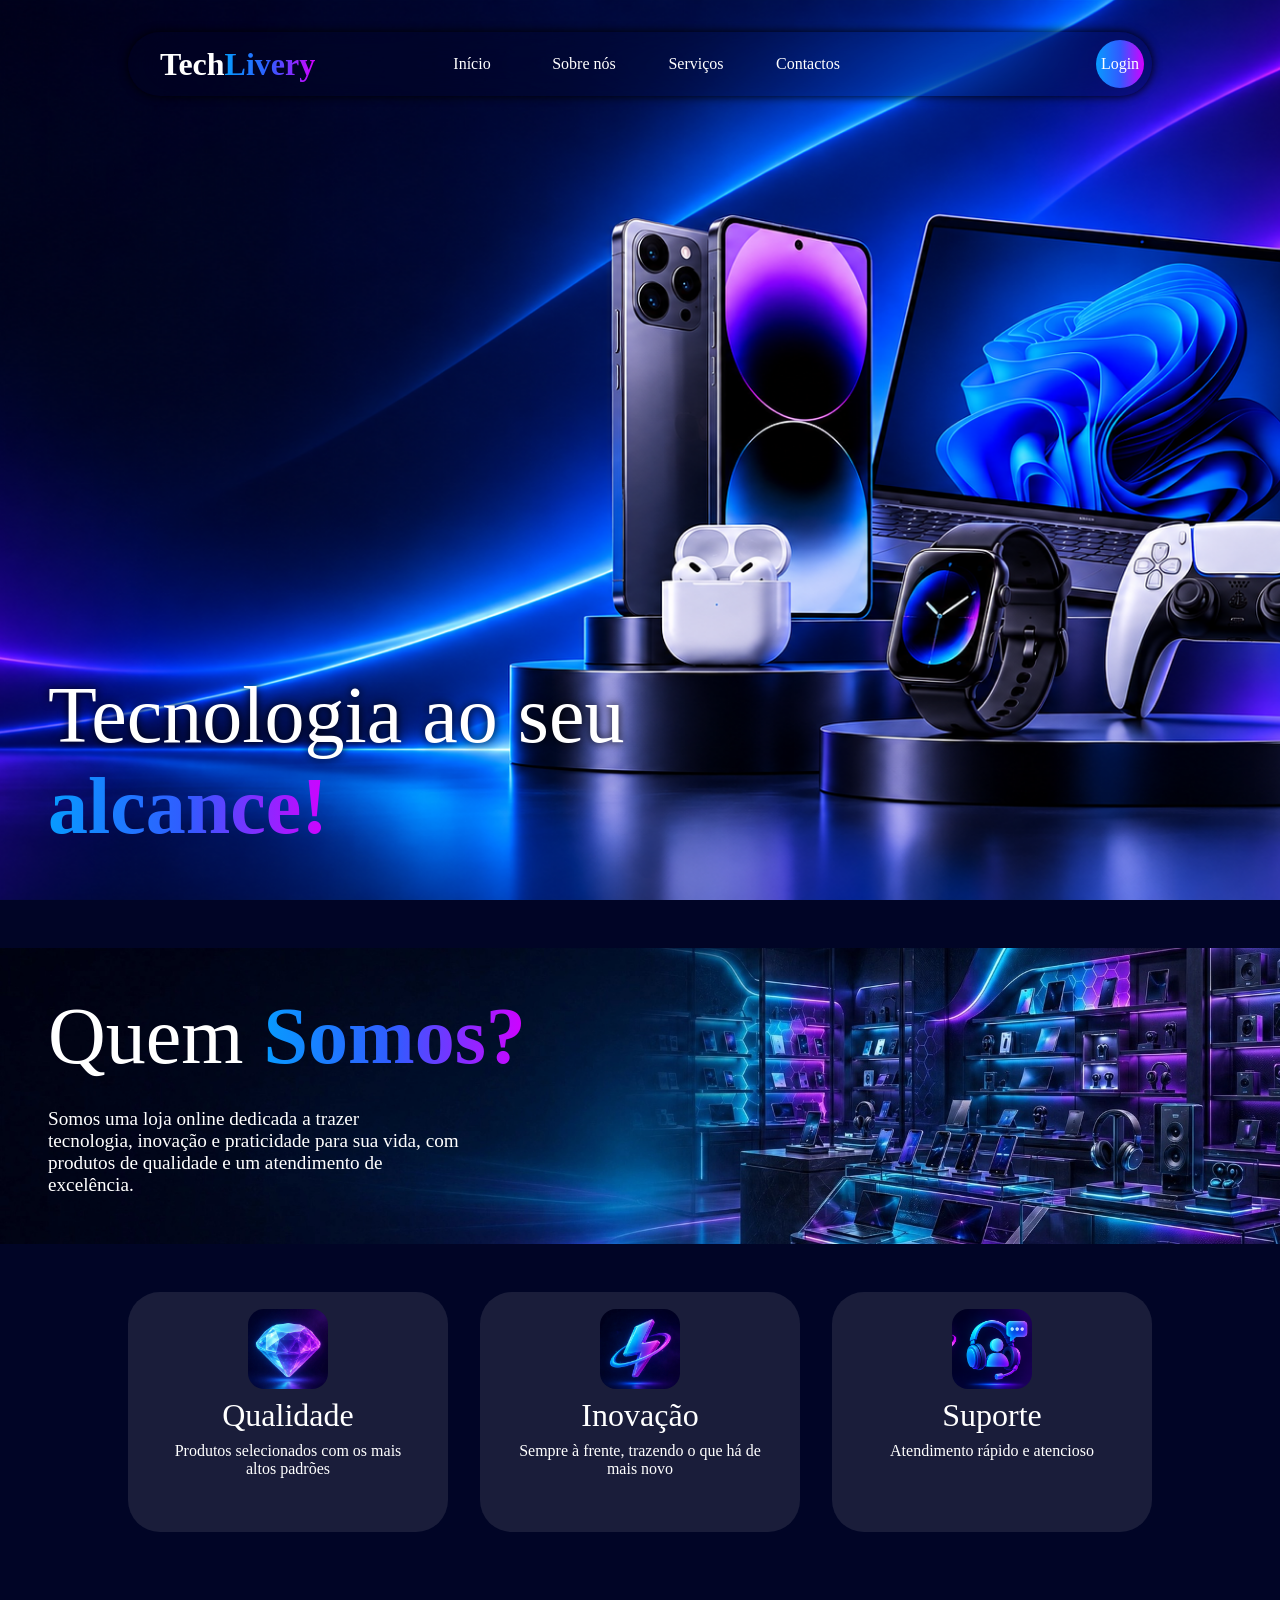
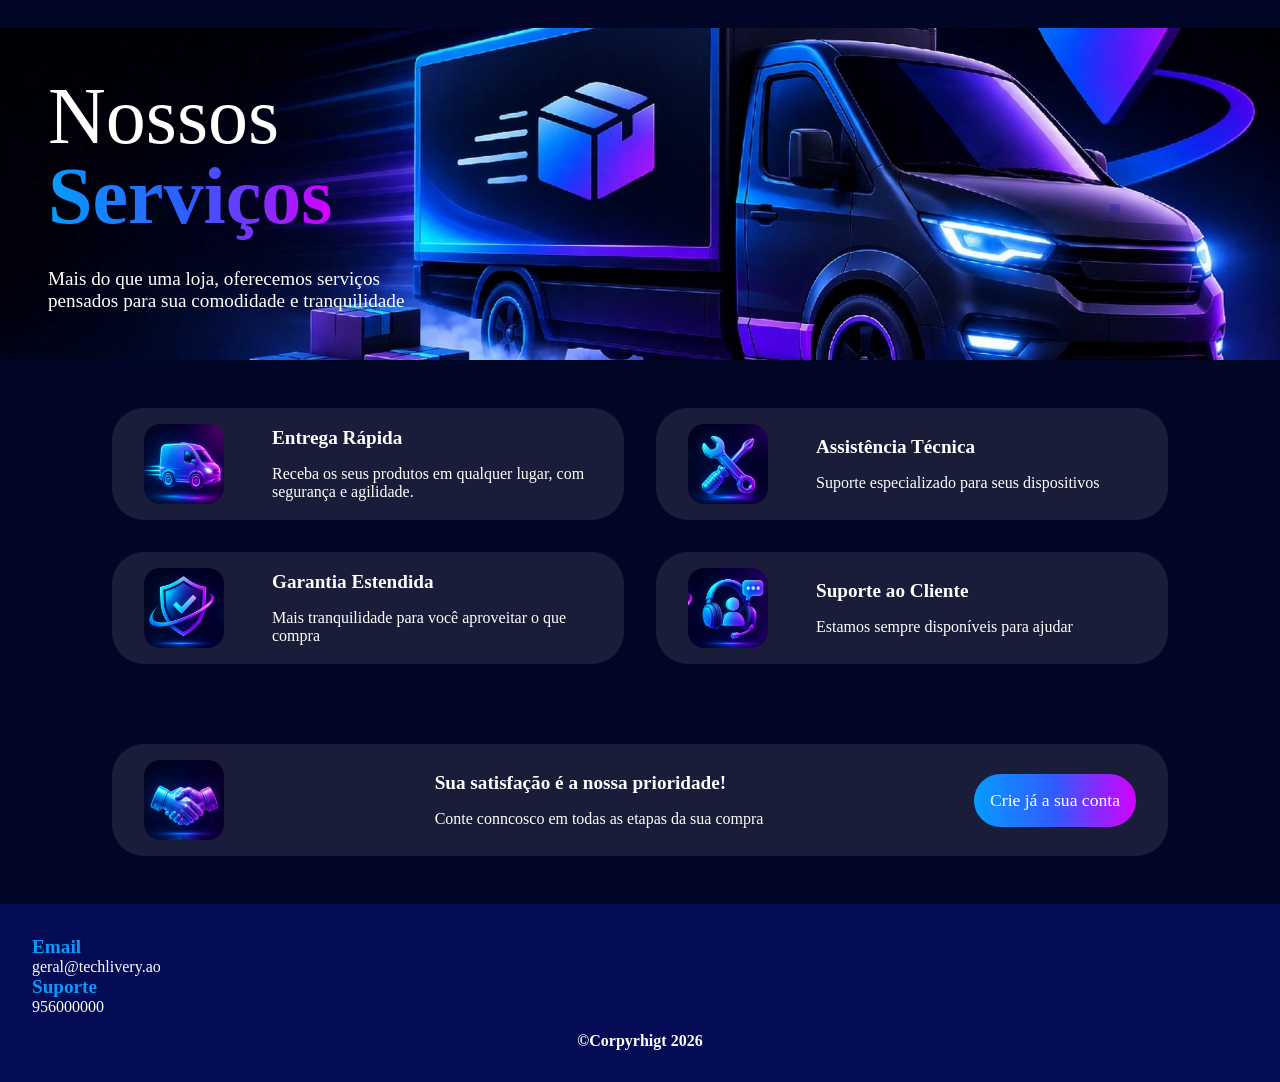
==== src/index.html @ 67754003 "rebasing folders and links" ====
<!DOCTYPE html>
<html lang="en">
<head>
    <meta charset="UTF-8">
    <meta name="viewport" content="width=device-width, initial-scale=1.0">
    <title>TechLivery</title>
    <link rel="stylesheet" href="css/index.css">
</head>
<body>
    <header>
        <h1>
            Tech<strong>Livery</strong>
        </h1>
        <nav>
            <a href="#home">Início</a>
            <a href="#about-us">Sobre nós</a>
            <a href="#services">Serviços</a>
            <a href="#contacts">Contactos</a>
        </nav>
        <div class="login-btn">
            <a class="invisible" href="pages/register.html">Cadstrar</a>
            <a class="visible" href="pages/login.html">Login</a>
        </div>
    </header>
    <main>
        <section id="home">
            <h2>Tecnologia ao seu <br></h2>
            <strong>alcance!</strong>
        </section>
        <section id="about-us">
            <div class="section-text">
                    <h3>Quem <strong>Somos?</strong></h3>
                    <p>
                        Somos uma loja online dedicada a trazer <br>
                        tecnologia, inovação e praticidade para sua vida, com <br>produtos de qualidade e um atendimento de <br>excelência.
                    </p>
            </div>
            <div class="cards">
                <div class="card">
                    <img src="../assets/images/diamond.jpg" alt="">
                    <h3>Qualidade</h3>
                    <p>
                        Produtos selecionados com os mais altos padrões 
                    </p>
                </div>
                <div class="card">
                    <img src="../assets/images/flash.jpg" alt="">
                    <h3>Inovação</h3>
                    <p>
                        Sempre à frente, trazendo o que há de mais novo
                    </p>
                </div>
                <div class="card">
                    <img src="../assets/images/support.png" alt="">
                    <h3>Suporte</h3>
                    <p>
                        Atendimento rápido e atencioso
                    </p>
                </div>
            </div>
            
        </section>
        <section id="services">
            <div class="section-text">
                <h3>Nossos <br><strong>Serviços</strong></h3>
                <p>
                    Mais do que uma loja, oferecemos serviços <br>
                    pensados para sua comodidade e tranquilidade
                </p>
            </div>
            <div class="grid">
                <div class="card-s">
                    <img src="../assets/images/truck.jpg" alt="">
                    <div class="text">
                        <h4>Entrega Rápida</h4>
                        <p>Receba os seus produtos em qualquer lugar, com segurança e agilidade.</p>
                    </div>
                </div>
                <div class="card-s">
                    <img src="../assets/images/keys.jpg" alt="">
                    <div class="text">
                        <h4>Assistência Técnica</h4>
                        <p>
                            Suporte especializado para seus dispositivos
                        </p>
                    </div>
                </div>
                <div class="card-s">
                    <img src="../assets/images/security.png" alt="">
                    <div class="text">
                        <h4>Garantia Estendida</h4>
                        <p>
                            Mais tranquilidade para você aproveitar o que compra
                        </p>
                    </div>
                </div>
                <div class="card-s">
                    <img src="../assets/images/support.png" alt="">
                    <div class="text">
                        <h4>Suporte ao Cliente</h4>
                        <p>
                            Estamos sempre disponíveis para ajudar
                        </p>
                    </div>
                </div>
                <div class="card-x">
                    <img src="../assets/images/hand.jpg" alt="">
                    <div class="text">
                        <h4>Sua satisfação é a nossa prioridade!</h4>
                        <p>
                            Conte conncosco em todas as etapas da sua compra
                        </p>
                    </div>
                    <button onclick="location.href='pages/register.html'">Crie já a sua conta</button>
                </div>
            </div>
        </section>
    </main>
    <footer id="contacts">
        <div class="info">
            <h5>Email</h5>
            <h6>geral@techlivery.ao</h6>
            <h5>Suporte</h5>
            <h6>956000000</h6>
        </div>
        <div class="corp">
            ©Corpyrhigt 2026
        </div>
    </footer>
</body>
</html>
---- src/css/index.css ----
* {
    margin: 0;
    padding: 0;
    box-sizing: border-box;
    font-family: Poppins;
    color: #fff;
}

body {
    display: flex;
    flex-direction: column;
    background-color: #010526;
}

header {
    backdrop-filter: blur(30px);
    box-shadow: 0 0 10px black;
    background-color: #0105263b;
    display: flex;
    flex-direction: row;
    width: 80%;
    height: 4rem;
    border-radius: 2rem;
    position: fixed;
    top: 2rem;
    align-self: center;
    align-items: center;
    justify-content: center;
    z-index: 1000;
}

header > h1 {
    position: absolute;
    left: 2rem;
    font-family: Poppins;
    background-clip: text;
    -webkit-background-clip: text;
    color: transparent;
    font-weight: 900;
    color: #fff;
}

nav {
    display: flex;
    flex-direction: row;
    gap: 1rem;
    height: 100%;
}

a {
    text-decoration: none;
    color: #fff;
}

nav > a {
    display: flex;
    align-items: center;
    justify-content: center;
    width: 6rem;
    text-decoration: none;
}

nav > a:hover {
    background-color: #ffffff33;
}

.login-btn {
    position: absolute;
    right: .5rem;
    width: 3rem;
    height: 3rem;
    background: linear-gradient(90deg, #079bff, #315bff, #d400ff);
    display: flex;
    align-items: center;
    justify-content: center;
    padding: 1rem;
    text-decoration: none;
    border-radius: 2rem;
    transition-duration: 0.3s;
}

.visible {
    color: #fff;
}

.invisible {
    display: none;
    color: black;
}

.login-btn:hover {
    width: 15rem;
    border-radius: 2rem;
    justify-content: space-between;
    transition-duration: 0.3s;
}

.login-btn:hover .visible {
    color: black;
    cursor: pointer;
    position: absolute;
    right: .5rem;
    background-color: #fff;
    border-radius: 2rem;
    padding: .3rem .5rem;
    transform: scale(1);
    transition-duration: 0.3s;
}

.login-btn:hover .invisible {
    cursor: pointer;
    display: block;
    background-color: #fff;
    border-radius: 2rem;
    padding: .3rem .5rem;
    position: absolute;
    left: .5rem;
    transform: scale(1);
    transition-duration: 0.3s;
}

.login-btn:hover .invisible:hover, .login-btn:hover .visible:hover {
    box-shadow: 0 0 8px #ccc;
    transform: scale(1.08);
    transition-duration: 0.3s;
}

section {
    width: 100%;
    height: auto;
}

#home {
    background-image: url('/assets/images/home.png');
    height: 100vh;
    background-size: cover;
    background-position: center;
    background-repeat: no-repeat;
    display: flex;
    flex-direction: column;
    padding: 3rem;
    justify-content: flex-end;
    align-items: start;
}

#home > h2 {
    color: #fff;
    font-weight: 400;
    font-size: 5rem;
    text-shadow: 0 0 10px black;
}

#home strong {
    font-size: 5rem;
}

strong {
    background: linear-gradient(90deg, #079bff,#315bff, #d400ff);
    background-clip: text;
    -webkit-background-clip: text;
    color: transparent;
    font-weight: 900;
}

h3 {
    font-size: 5rem;
    font-weight: 400;
}

#about-us {
    display: flex;
    flex-direction: column;
    gap: 3rem;
    align-items: center;
}

.section-text {
    margin-top: 3rem;
    width: 100%;
    display: flex;
    flex-direction: column;
    gap: 2rem;
    align-items: flex-start;
    justify-content: flex-start;
    padding: 3rem;
    background-position: center;
    background-repeat: no-repeat;
    background-size: cover;
    height: auto;
}

#about-us .section-text {
    background-image: url("/assets/images/back3.jpg");
}

.section-text p {
    font-size: 1.2rem;
}

.section-text h3 {
    line-height: 5rem;
}

.about-text-img .card {
    height: 25rem;
    width: 30rem;
    overflow: hidden;
}

.card {
    background-color: #cccccc1f;
    border-radius: 2rem;
    border: 1px solid transparent;
    width: 20rem;
    height: 15rem;
    display: flex;
    flex-direction: column;
    gap: .5rem;
    padding: 1rem 2rem;
    align-items: center;
    transition-duration: 0.3s;
}

.card img {
    width: 5rem;
    border-radius: 1rem;
}

.card h3 {
    font-size: 2rem;
}

.card p {
    text-align: center;
}

.cards {
    width: 100%;
    display: flex;
    flex-direction: row;
    justify-content: center;
    gap: 2rem;
}

.card:hover, .card-s:hover, .card-x:hover {
    transform: scale(1.05);
    box-shadow: 0 0 10px #cccccc94;
    transition-duration: 0.3s;
}

#services {
    display: flex;
    flex-direction: column;
    padding-top: 3rem;
    gap: 3rem;
    margin-bottom: 3rem;
}

#services .section-text {
    background-image: url("/assets/images/back2.jpg");
}

.grid {
    width: 100%;
    display: flex;
    flex-direction: row;
    flex-wrap: wrap;
    gap: 2rem;
    justify-content: center;
}

.card-s, .card-x {
    background-color: #cccccc1f;
    padding: 1rem 2rem;
    display: flex;
    flex-direction: row;
    gap: 3rem;
    width: 32rem;
    border-radius: 2rem;
    align-items: center;
    transition-duration: 0.3s;
}
.card-x {
    margin-top: 3rem;
    width: 66rem;
    justify-content: space-between;
}

.card-s img, .card-x img {
    width: 5rem;
    height: 5rem;
    border-radius: 1rem;
}

.card-s h4, .card-x h4 {
    font-size: 1.2rem;
    font-weight: 900;
}

.text {
    display: flex;
    flex-direction: column;
    gap: 1rem;
}

.card-x button {
    cursor: pointer;
    background: linear-gradient(90deg, #079bff, #315bff, #d400ff);
    display: flex;
    align-items: center;
    justify-content: center;
    padding: 1rem;
    text-decoration: none;
    border-radius: 2rem;
    border: none;
    font-size: 1.1rem;
    transition-duration: 0.3s;
}

.card-x button:hover {
    transform: scale(1.05);
    box-shadow: 0 0 8px #cccccc94;
    transition-duration: 0.3s;
}

footer {
    display: flex;
    flex-direction: column;
    gap: 1rem;
    width: 100%;
    height: auto;
    background-color: #07127991;
    padding: 2rem;
}

h5 {
    font-weight: 900;
    color: #079bff;
    font-size: 1.2rem;
}

h6 {
    font-size: 1rem;
    font-weight: 400;
}

.corp {
    width: 100%;
    text-align: center;
    font-weight: 900;
}
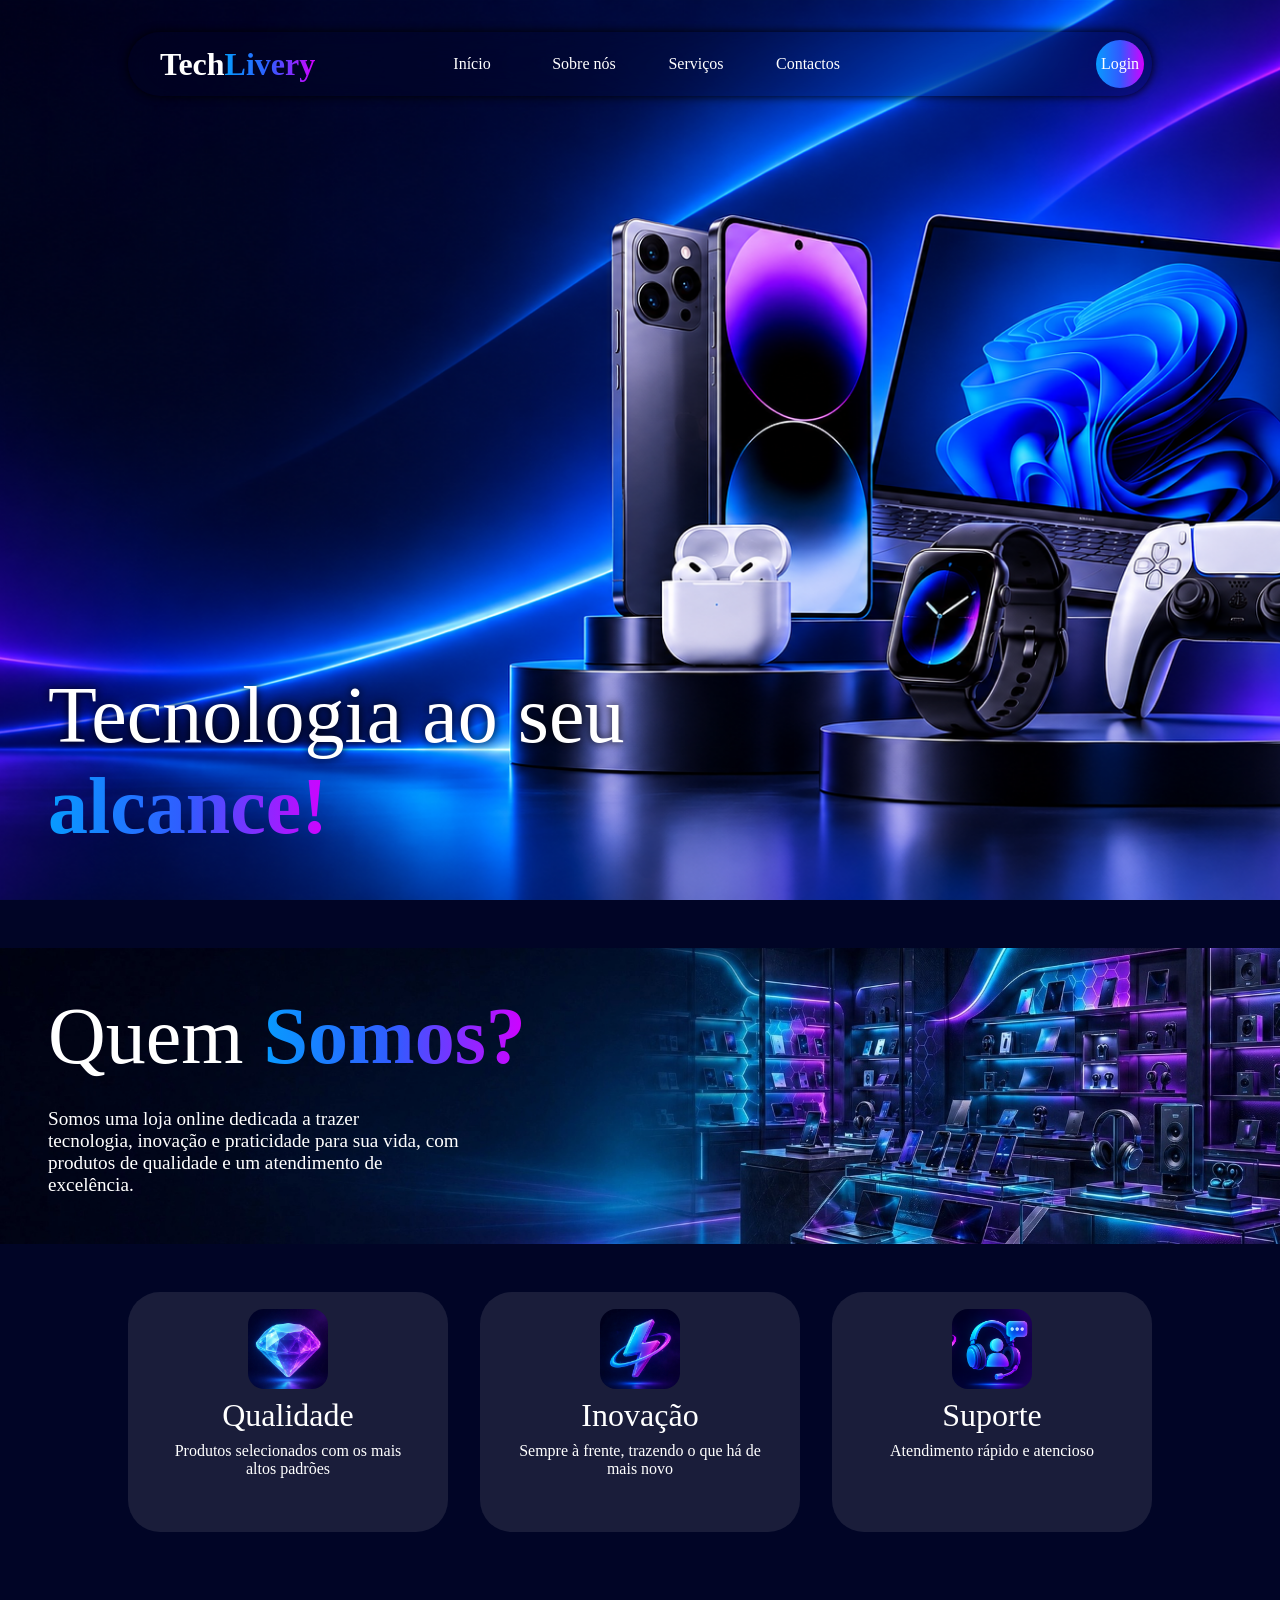
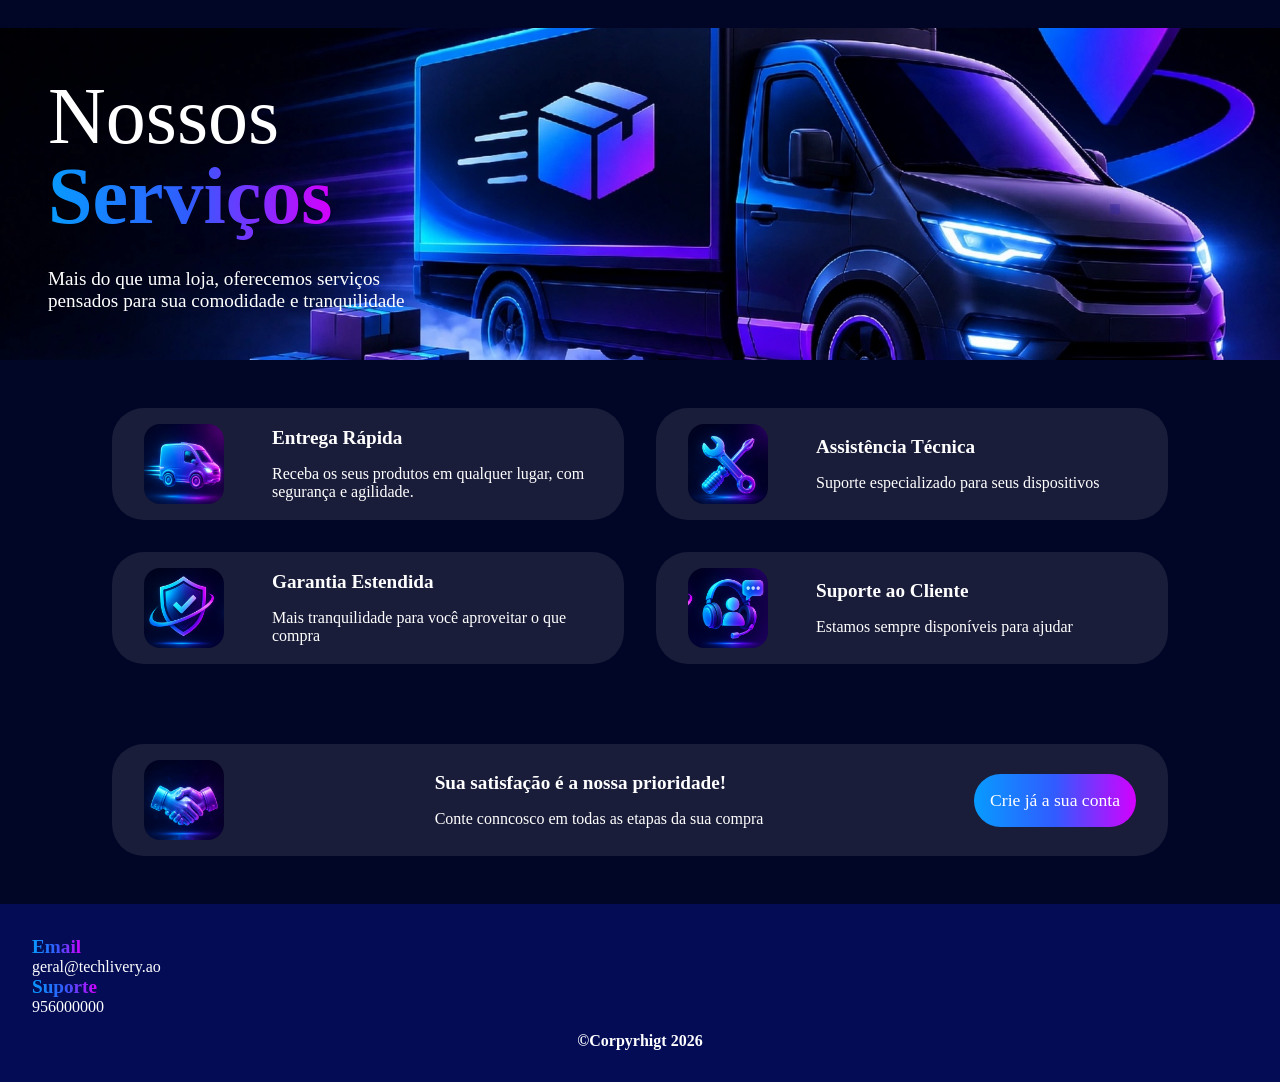
==== commit 21392d61: "changing footer text color" ====
--- a/src/index.html
+++ b/src/index.html
@@ -118,9 +118,9 @@
     </main>
     <footer id="contacts">
         <div class="info">
-            <h5>Email</h5>
+            <h5><strong>Email</strong></h5>
             <h6>geral@techlivery.ao</h6>
-            <h5>Suporte</h5>
+            <h5><strong>Suporte</strong></h5>
             <h6>956000000</h6>
         </div>
         <div class="corp">
--- a/src/css/index.css
+++ b/src/css/index.css
@@ -335,7 +335,6 @@
 
 h5 {
     font-weight: 900;
-    color: #079bff;
     font-size: 1.2rem;
 }
 
